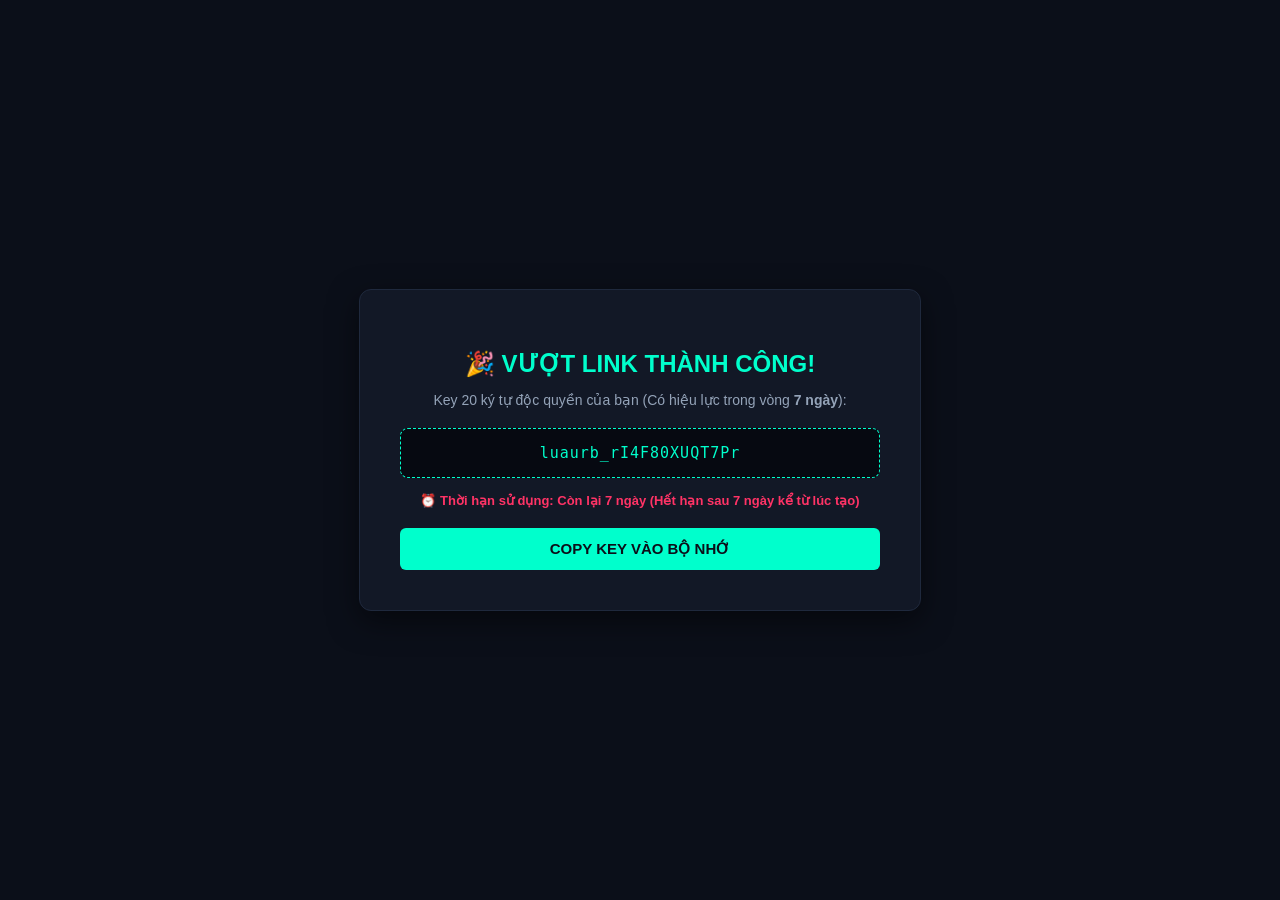
==== key.html @ 26dc30a8 "Create key.html" ====
<!DOCTYPE html>
<html lang="vi">
<head>
    <meta charset="UTF-8">
    <meta name="viewport" content="width=device-width, initial-scale=1.0">
    <title>Xác Thực Key Thành Công - Luau Hub</title>
    <style>
        :root {
            --bg-color: #0b0f19;
            --card-bg: #121826;
            --primary-color: #00ffcc;
            --text-color: #ffffff;
            --danger-color: #ff3366;
            --border-color: #1f293d;
        }

        body {
            background-color: var(--bg-color);
            color: var(--text-color);
            font-family: 'Segoe UI', Tahoma, Geneva, Verdana, sans-serif;
            display: flex;
            justify-content: center;
            align-items: center;
            height: 100vh;
            margin: 0;
        }

        .container {
            background-color: var(--card-bg);
            border: 1px solid var(--border-color);
            padding: 40px;
            border-radius: 12px;
            text-align: center;
            max-width: 480px;
            width: 100%;
            box-shadow: 0 10px 30px rgba(0, 0, 0, 0.5);
        }

        h2 {
            color: var(--primary-color);
            margin-bottom: 10px;
        }

        p {
            color: #94a3b8;
            font-size: 14px;
            margin-bottom: 20px;
        }

        .key-box {
            background: #060911;
            border: 1px dashed var(--primary-color);
            padding: 15px;
            border-radius: 8px;
            font-family: monospace;
            font-size: 15px;
            color: var(--primary-color);
            word-break: break-all;
            margin-bottom: 15px;
            letter-spacing: 1px;
        }

        .expiry-text {
            color: var(--danger-color);
            font-size: 13px;
            font-weight: bold;
            margin-bottom: 20px;
        }

        .copy-btn {
            background-color: var(--primary-color);
            color: var(--bg-color);
            border: none;
            padding: 12px 25px;
            font-weight: bold;
            font-size: 15px;
            border-radius: 6px;
            cursor: pointer;
            width: 100%;
            transition: 0.2s;
        }

        .copy-btn:hover {
            opacity: 0.9;
            transform: translateY(-2px);
        }
    </style>
</head>
<body>

    <div class="container">
        <h2>🎉 VƯỢT LINK THÀNH CÔNG!</h2>
        <p>Key 20 ký tự độc quyền của bạn (Có hiệu lực trong vòng <strong>7 ngày</strong>):</p>
        
        <div class="key-box" id="generated-key">Đang tạo key...</div>
        <div class="expiry-text" id="expiry-info">Thời hạn: Đang tính toán...</div>
        
        <button class="copy-btn" onclick="copyKey()">COPY KEY VÀO BỘ NHỚ</button>
    </div>

    <script>
        function generateKeyWithExpiry() {
            const chars = "ABCDEFGHIJKLMNOPQRSTUVWXYZabcdefghijklmnopqrstuvwxyz0123456789";
            let result = "luaurb_";
            for (let i = 0; i < 13; i++) {
                result += chars.charAt(Math.floor(Math.random() * chars.length));
            }
            return result;
        }

        window.onload = function() {
            const keyBox = document.getElementById("generated-key");
            const expiryInfo = document.getElementById("expiry-info");

            let savedData = localStorage.getItem("luau_key_data");
            let keyObj;

            const now = new Date().getTime();
            const sevenDaysMs = 7 * 24 * 60 * 60 * 1000; // 7 ngày tính bằng mili-giây

            if (savedData) {
                keyObj = JSON.parse(savedData);
                // Nếu quá 7 ngày kể từ lúc tạo, cấp key mới
                if (now > keyObj.expiresAt) {
                    keyObj = createNewKey(now, sevenDaysMs);
                }
            } else {
                keyObj = createNewKey(now, sevenDaysMs);
            }

            keyBox.textContent = keyObj.key;
            
            // Tính số ngày/giờ còn lại hiển thị cho người dùng biết
            let timeLeft = keyObj.expiresAt - now;
            let daysLeft = Math.ceil(timeLeft / (1000 * 60 * 60 * 24));
            expiryInfo.textContent = `⏰ Thời hạn sử dụng: Còn lại ${daysLeft} ngày (Hết hạn sau 7 ngày kể từ lúc tạo)`;
        };

        function createNewKey(now, duration) {
            const newKey = generateKeyWithExpiry();
            const data = {
                key: newKey,
                createdAt: now,
                expiresAt: now + duration
            };
            localStorage.setItem("luau_key_data", JSON.stringify(data));
            return data;
        }

        function copyKey() {
            const keyText = document.getElementById("generated-key").textContent;
            navigator.clipboard.writeText(keyText).then(() => {
                alert("📋 Đã copy Key 7 ngày thành công! Đem về dán vào Hub nhé.");
            }).catch(err => {
                alert("Lỗi copy: " + err);
            });
        }
    </script>
</body>
</html>
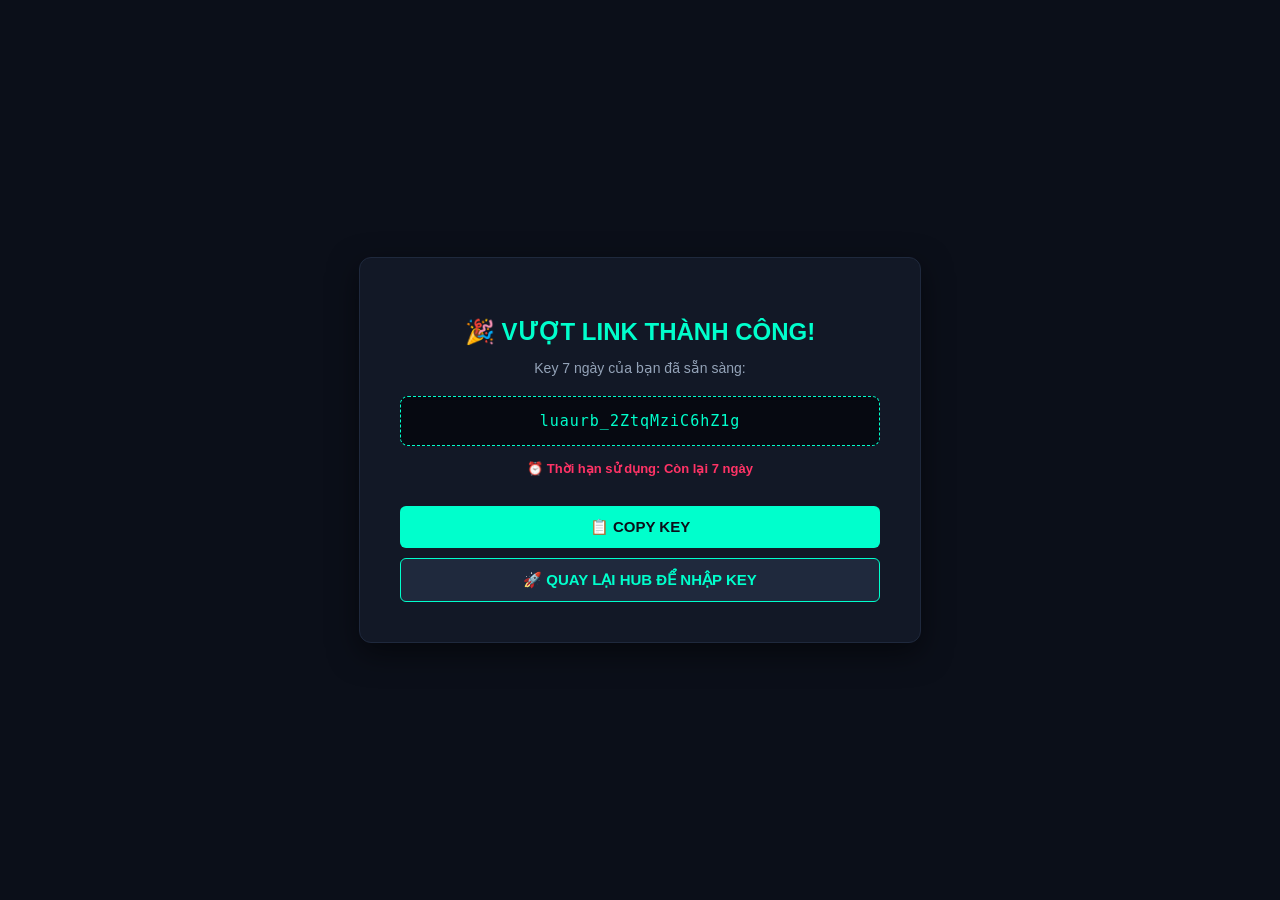
==== commit afd4bbf0: "Update key.html" ====
--- a/key.html
+++ b/key.html
@@ -67,7 +67,7 @@
             margin-bottom: 20px;
         }
 
-        .copy-btn {
+        .btn {
             background-color: var(--primary-color);
             color: var(--bg-color);
             border: none;
@@ -78,11 +78,20 @@
             cursor: pointer;
             width: 100%;
             transition: 0.2s;
+            margin-top: 10px;
+            text-decoration: none;
+            display: inline-block;
         }
 
-        .copy-btn:hover {
+        .btn:hover {
             opacity: 0.9;
             transform: translateY(-2px);
+        }
+
+        .btn-secondary {
+            background-color: #1f293d;
+            color: var(--primary-color);
+            border: 1px solid var(--primary-color);
         }
     </style>
 </head>
@@ -90,12 +99,13 @@
 
     <div class="container">
         <h2>🎉 VƯỢT LINK THÀNH CÔNG!</h2>
-        <p>Key 20 ký tự độc quyền của bạn (Có hiệu lực trong vòng <strong>7 ngày</strong>):</p>
+        <p>Key 7 ngày của bạn đã sẵn sàng:</p>
         
         <div class="key-box" id="generated-key">Đang tạo key...</div>
         <div class="expiry-text" id="expiry-info">Thời hạn: Đang tính toán...</div>
         
-        <button class="copy-btn" onclick="copyKey()">COPY KEY VÀO BỘ NHỚ</button>
+        <button class="btn" onclick="copyKey()">📋 COPY KEY</button>
+        <button class="btn btn-secondary" onclick="goBackToHub()">🚀 QUAY LẠI HUB ĐỂ NHẬP KEY</button>
     </div>
 
     <script>
@@ -108,32 +118,30 @@
             return result;
         }
 
+        let currentKeyObj = null;
+
         window.onload = function() {
             const keyBox = document.getElementById("generated-key");
             const expiryInfo = document.getElementById("expiry-info");
 
             let savedData = localStorage.getItem("luau_key_data");
-            let keyObj;
-
             const now = new Date().getTime();
-            const sevenDaysMs = 7 * 24 * 60 * 60 * 1000; // 7 ngày tính bằng mili-giây
+            const sevenDaysMs = 7 * 24 * 60 * 60 * 1000;
 
             if (savedData) {
-                keyObj = JSON.parse(savedData);
-                // Nếu quá 7 ngày kể từ lúc tạo, cấp key mới
-                if (now > keyObj.expiresAt) {
-                    keyObj = createNewKey(now, sevenDaysMs);
+                currentKeyObj = JSON.parse(savedData);
+                if (now > currentKeyObj.expiresAt) {
+                    currentKeyObj = createNewKey(now, sevenDaysMs);
                 }
             } else {
-                keyObj = createNewKey(now, sevenDaysMs);
+                currentKeyObj = createNewKey(now, sevenDaysMs);
             }
 
-            keyBox.textContent = keyObj.key;
+            keyBox.textContent = currentKeyObj.key;
             
-            // Tính số ngày/giờ còn lại hiển thị cho người dùng biết
-            let timeLeft = keyObj.expiresAt - now;
+            let timeLeft = currentKeyObj.expiresAt - now;
             let daysLeft = Math.ceil(timeLeft / (1000 * 60 * 60 * 24));
-            expiryInfo.textContent = `⏰ Thời hạn sử dụng: Còn lại ${daysLeft} ngày (Hết hạn sau 7 ngày kể từ lúc tạo)`;
+            expiryInfo.textContent = `⏰ Thời hạn sử dụng: Còn lại ${daysLeft} ngày`;
         };
 
         function createNewKey(now, duration) {
@@ -148,12 +156,15 @@
         }
 
         function copyKey() {
-            const keyText = document.getElementById("generated-key").textContent;
-            navigator.clipboard.writeText(keyText).then(() => {
-                alert("📋 Đã copy Key 7 ngày thành công! Đem về dán vào Hub nhé.");
-            }).catch(err => {
-                alert("Lỗi copy: " + err);
+            if(!currentKeyObj) return;
+            navigator.clipboard.writeText(currentKeyObj.key).then(() => {
+                alert("📋 Đã copy Key thành công!");
             });
+        }
+
+        function goBackToHub() {
+            // Tự động chuyển hướng về trang chủ của bro (nhớ thay đổi link index.html nếu cần, hoặc dùng dấu ../ để về thư mục gốc)
+            window.location.href = "index.html"; 
         }
     </script>
 </body>
